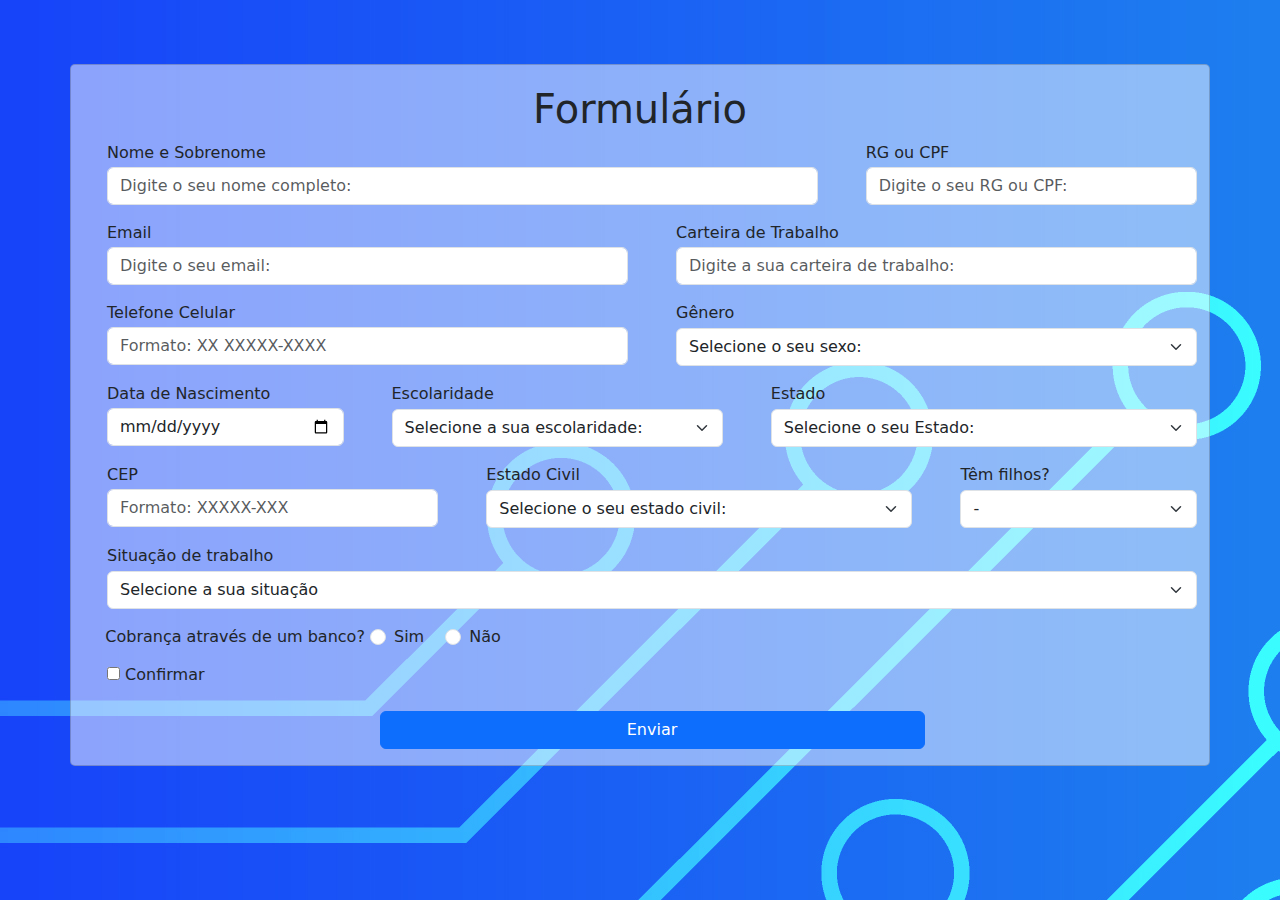
==== index.html @ 110bdddf "Adding the second formulary" ====
<!DOCTYPE html>
<html lang="pt-br">
    <head>
        <meta charset="UTF-8">
        <meta name="keywords" content="HTML, CSS, JavaScript">
        <meta name="author" content="Ryan Pires">
        <meta name="viewport" content="width=device-width, initial-scale=1.0">
        <link rel="icon" href="IMG/form-svgrepo-com.svg">
        <link rel="stylesheet" href="CSS/bootstrap.min.css">
        <link rel="stylesheet" href="CSS/style.css">
        <title>Formulário</title>
    </head>
    <body>
        <div class="container card">
            <form class="form" id="formulario" action="dados.html" method="get" enctype="application/x-www-form-urlencoded">
                <div class="mb-3">
                    <h1 style="text-align: center;">Formulário</h1>
                    <div class="row">
                        <div class="col-lg-8 col-sm-12">   
                            <label for="formGroupExampleInput" class="form-label form-check ">Nome e Sobrenome</label>
                            <div class="mb-3 form-check">
                                <input type="text" name="nome" id="nome" class="nome form-control" value="" onchange="limpaErro()" placeholder="Digite o seu nome completo:" required>
                                <span></span>
                            </div>
                        </div>
                        <div class="col-lg-4 col-sm-12">
                            <label for="formGroupExampleInput" class="form-label form-check ">RG ou CPF</label>
                            <div class="mb-3 form-check">
                                <input type="text" name="Rg_CPF" id="RgCPF" class="RgCPF form-control" value="" onchange="limpaErro()" placeholder="Digite o seu RG ou CPF:" required>
                                <span></span>
                            </div>
                        </div>
                    </div>
                    <div class="row">
                        <div class="col-lg-6 col-sm-12 col-xs-12">
                            <label for="formGroupExampleInput" class="form-label form-check">Email</label>
                            <div class="mb-3 form-check">
                                <input type="email" name="email" id="txt_email" class="txt_email form-control" value="" onchange="limpaErro()" placeholder="Digite o seu email:" required>
                                <span></span>
                            </div>
                        </div>
                        <div class="col-lg-6 col-sm-12 col-xs-12">
                            <label for="formGroupExampleInput" class="form-label form-check">Carteira de Trabalho</label>
                            <div class="mb-3 form-check">
                                <input type="text" name="carteira" id="carteira" class="carteira form-control" value="" onchange="limpaErro()" placeholder="Digite a sua carteira de trabalho:" required>
                                <span></span>
                            </div>
                        </div>
                    </div>
                    <div class="row">
                        <div class="col-lg-6 col-sm-12 col-xs-12">
                            <label for="formGroupExampleInput" class="form-label form-check">Telefone Celular</label>
                            <div class="mb-3 form-check">
                                <input type="tel" name="cel" id="cel" class="cel form-control" value="" maxlength="13" pattern="[0-9]{2} [0-9]{5}-[0-9]{4}" onchange="limpaErro()" placeholder="Formato: XX XXXXX-XXXX" required>
                                <span></span>
                            </div>
                        </div>
                        <div class="col-lg-6 col-sm-12 col-xs-12">
                            <div class="mb-3 form-check">
                                <label for="formGroupExampleInput" style="margin-bottom: 3px;">Gênero</label>
                                <select class="form-select" name="sexo" id="sexo" class="sexo" aria-label="Default select example" required>
                                    <option disabled selected>Selecione o seu sexo:</option>
                                    <option value="Masculino">Masculino</option>
                                    <option value="Feminino">Feminino</option>
                                </select>                
                            </div>
                        </div>
                    </div>
                    <div class="row">
                        <div class="col-sm-12 col-lg-3">
                            <label for="formGroupExampleInput" class="form-label form-check">Data de Nascimento</label>
                            <div class="mb-3 form-check">
                                <input type="date" name="dataNasc" id="dataNasc" class="dataNasc form-control" value="" onchange="limpaErro()" required>
                                <span></span>
                            </div>
                        </div>
                        <div class="col-sm-12 col-lg-4">
                            <div class="mb-3 form-check">
                                <label for="formGroupExampleInput" style="margin-bottom: 3px;">Escolaridade</label>
                                <select class="form-select" name="escola" id="escola" class="escola" aria-label="Default select example" required>
                                    <option disabled selected>Selecione a sua escolaridade:</option>
                                    <option value="Educação Infantil">Educação Infantil</option>
                                    <option value="Ensino Fundamental">Ensino Fundamental</option>
                                    <option value="Ensino Médio">Ensino Médio</option>
                                    <option value="Ensino Superior (Graduação)">Ensino Superior (Graduação)</option>
                                    <option value="Pós-Graduação">Pós-Graduação</option>
                                    <option value="Mestrado">Mestrado</option>
                                    <option value="Doutorado">Doutorado</option>
                                </select>                
                            </div>
                        </div>
                        <div class="col-lg-5 col-sm-12">
                            <div class="mb-3 form-check">
                                <label for="formGroupExampleInput" style="margin-bottom: 3px;">Estado</label>
                                <select class="form-select" name="estado" id="estado" class="estado" aria-label="Size 5 select example" required>
                                    <option value="" disabled selected>Selecione o seu Estado:</option>
                                    <option value="AC">Acre</option>
                                    <option value="AL">Alagoas</option>
                                    <option value="AP">Amapá</option>
                                    <option value="AM">Amazonas</option>
                                    <option value="BA">Bahia</option>
                                    <option value="CE">Ceará</option>
                                    <option value="DF">Distrito Federal</option>
                                    <option value="ES">Espirito Santo</option>
                                    <option value="GO">Goiás</option>
                                    <option value="MA">Maranhão</option>
                                    <option value="MS">Mato Grosso do Sul</option>
                                    <option value="MT">Mato Grosso</option>
                                    <option value="MG">Minas Gerais</option>
                                    <option value="PA">Pará</option>
                                    <option value="PB">Paraíba</option>
                                    <option value="PR">Paraná</option>
                                    <option value="PE">Pernambuco</option>
                                    <option value="PI">Piauí</option>
                                    <option value="RJ">Rio de Janeiro</option>
                                    <option value="RN">Rio Grande do Norte</option>
                                    <option value="RS">Rio Grande do Sul</option>
                                    <option value="RO">Rondônia</option>
                                    <option value="RR">Roraima</option>
                                    <option value="SC">Santa Catarina</option>
                                    <option value="SP">São Paulo</option>
                                    <option value="SE">Sergipe</option>
                                    <option value="TO">Tocantins</option>
                                </select>                
                            </div>
                        </div>
                    </div>
                    <div class="row">
                        <div class="col-lg-4 col-sm-12">
                            <label for="formGroupExampleInput" class="form-label form-check">CEP</label>
                            <div class="mb-3 form-check">
                                <input type="text" name="cep" id="cep" class="cep form-control" maxlength="9" pattern="[0-9]{5}-[0-9]{3}" value="" onchange="limpaErro()" placeholder="Formato: XXXXX-XXX" required>
                                <span></span>
                            </div>
                        </div>
                        <div class="col-lg-5 col-sm-12">
                            <div class="mb-3 form-check">
                                <label for="formGroupExampleInput" style="margin-bottom: 3px;">Estado Civil</label>
                                <select class="form-select" name="estadoCiv" id="estadoCiv" class="estadoCiv" aria-label="Default select example" required>
                                    <option disabled selected>Selecione o seu estado civil:</option>
                                    <option value="Solteiro">Solteiro</option>
                                    <option value="Casado">Casado</option>
                                    <option value="Divorciado">Divorciado</option>
                                    <option value="Viúvo">Viúvo</option>
                                </select>                
                            </div>
                        </div>
                        <div class="col-lg-3 col-sm-12">
                            <div class="mb-3 form-check">
                                <label for="formGroupExampleInput" style="margin-bottom: 3px;">Têm filhos?</label>
                                <select class="form-select" name="filhos" id="filhos" class="filhos" aria-label="Default select example" required>
                                    <option disabled selected> - </option>
                                    <option value="Sim">Sim</option>
                                    <option value="Não">Não</option>
                                </select>                
                            </div>
                        </div>
                    </div>
                    <div class="row">
                        <div class="col col-sm-12">
                            <div class="mb-3 form-check">
                                <label for="formGroupExampleInput" style="margin-bottom: 3px;">Situação de trabalho</label>
                                <select class="form-select" name="emprego" id="emprego" class="emprego" aria-label="Default select example" required>
                                    <option disabled selected>Selecione a sua situação</option>
                                    <option value="Desempregado">Desempregado</option>
                                    <option value="Trabalhando">Trabalhando</option>
                                </select>                
                            </div>
                        </div>
                    </div>
                    <div class="row">
                        <div class="col col-sm-12">
                            <label for="formGroupExampleInput" style="margin-bottom: 3px; margin-left: 2%;">Cobrança através de um banco?</label>
                            <div class="form-check form-check-inline">
                                <input class="mb-3 form-check-input" id="banco" value="Sim" type="radio" name="banco">
                                <label  class="form-check-label" for="inlineRadio1">Sim</label>
                            </div>
                            <div class="form-check form-check-inline">
                                <input class="mb-3 form-check-input" id="banco" value="Não" type="radio" name="banco">
                                <label class="form-check-label" for="inlineRadio2">Não</label>
                            </div>
                        </div>
                    </div>
                    <div class="mb-3 form-check">
                        <input type="checkbox" name="check" id="check" class="check" value="" required>
                        <span></span>
                        <label for="formGroupExampleInput" class="form-label">Confirmar</label>
                    </div>
                    <div class="mb-3 form-check">
                        <div class="d-grid gap-2 col-6 mx-auto">
                            <input type="submit" class="btn btn-primary" name="cad" id="cad" value="Enviar" onclick="Campo()">
                        </div>
                    </div> 
                </div>
            </form>
        </div>
        <script src="JS/bootstrap.bundle.min.js"></script>
        <script src="JS/index.js"></script>
    </body>
</html>
---- CSS/style.css ----
body {
    margin-top: 5%;
    background-image: URL("../IMG/background.jpg");
}

.card {
    border-radius: 5px;
    padding-top: 20px;
    width: 100%;
    margin-left: auto;
    margin-right: auto;
    background: rgba(255, 255, 255, 0.5);
}

@media (max-width: 575px) {  
    body {
        margin-top: 0;
    }
}
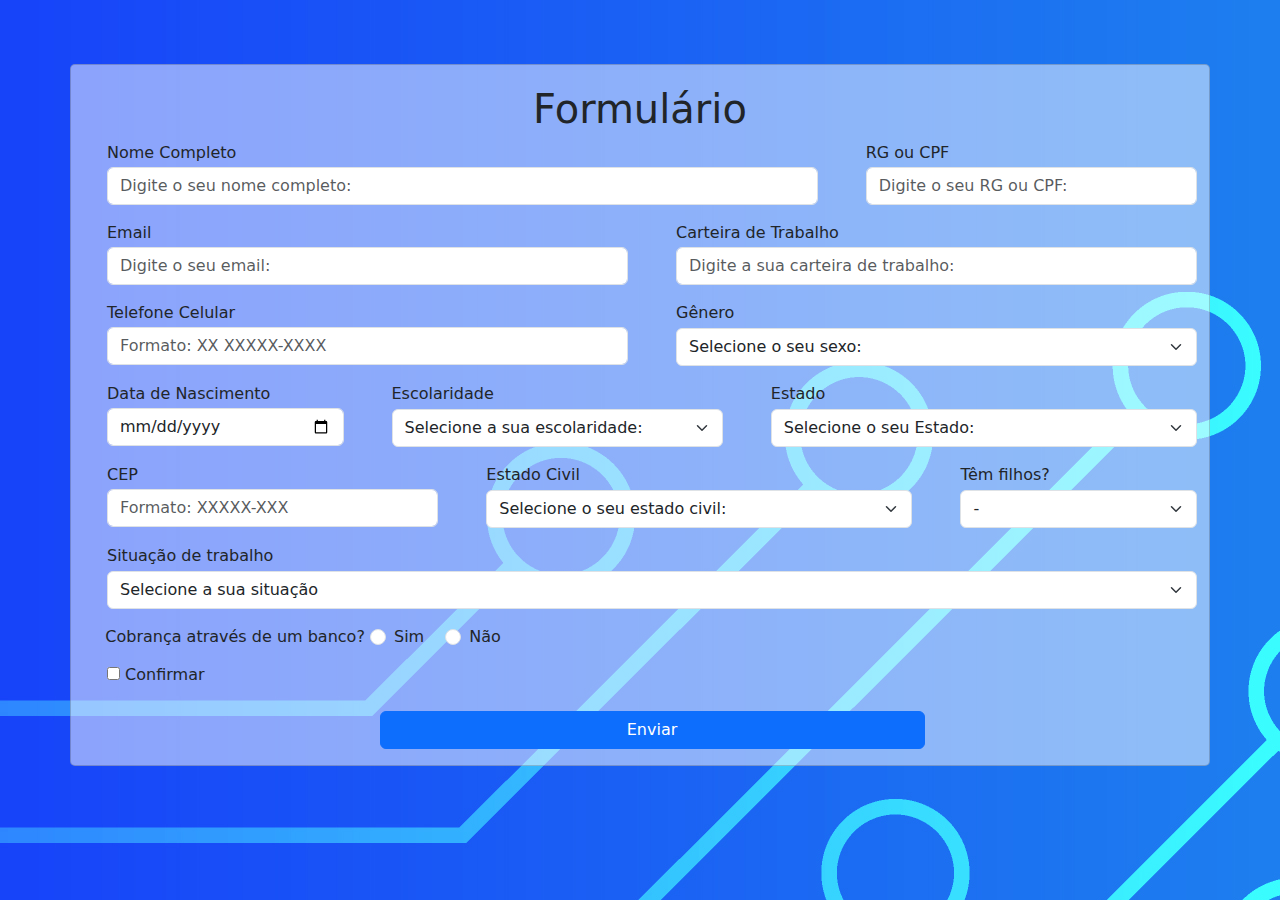
==== commit f631bc30: "Edit the (Nome) label" ====
--- a/index.html
+++ b/index.html
@@ -17,7 +17,7 @@
                     <h1 style="text-align: center;">Formulário</h1>
                     <div class="row">
                         <div class="col-lg-8 col-sm-12">   
-                            <label for="formGroupExampleInput" class="form-label form-check ">Nome e Sobrenome</label>
+                            <label for="formGroupExampleInput" class="form-label form-check ">Nome Completo</label>
                             <div class="mb-3 form-check">
                                 <input type="text" name="nome" id="nome" class="nome form-control" value="" onchange="limpaErro()" placeholder="Digite o seu nome completo:" required>
                                 <span></span>
